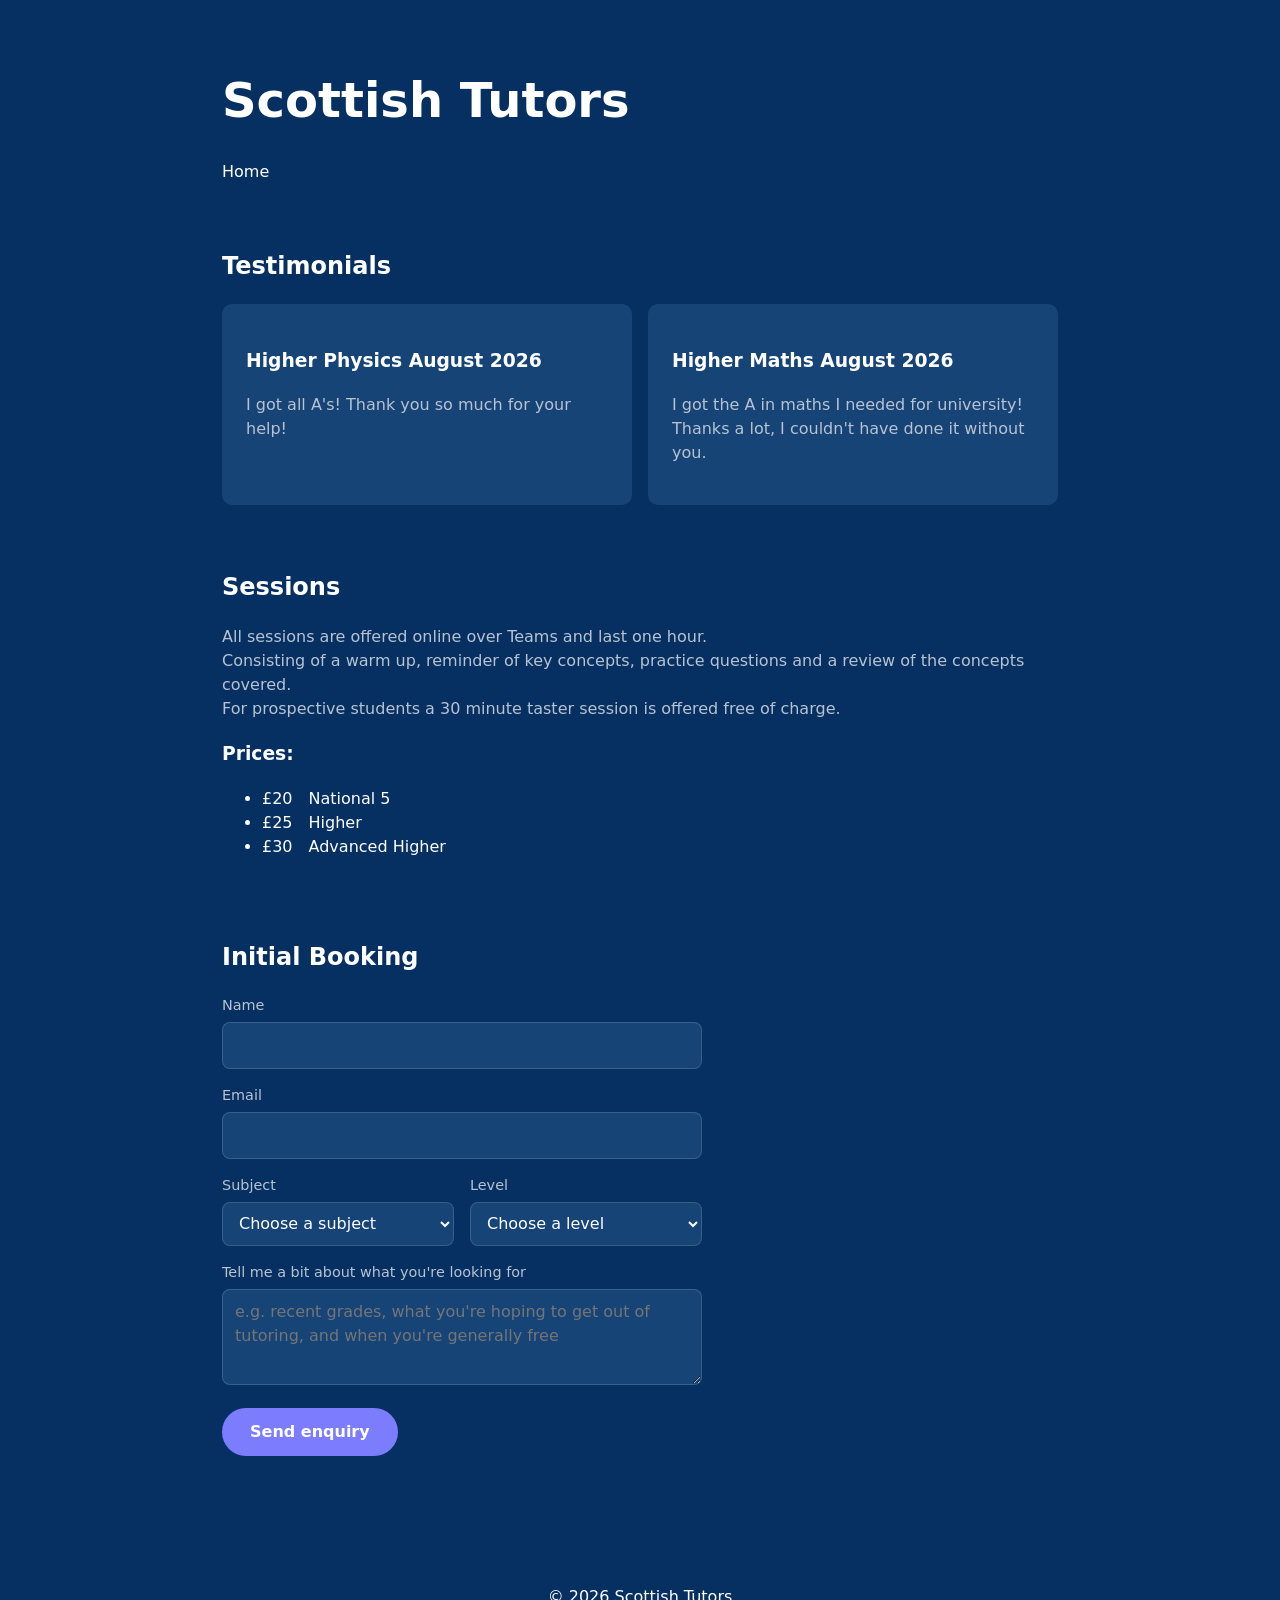
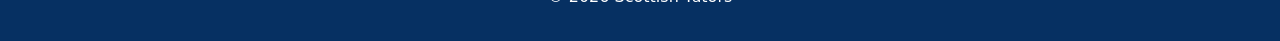
==== index.html @ 6d15107c "eds" ====
<!DOCTYPE html>
<html lang="en">
<head>
  <meta charset="UTF-8" />
  <title>Scottish Tutors</title>
  <meta name="viewport" content="width=device-width, initial-scale=1" />
  <link rel="stylesheet" href="style.css" />
  <link rel="icon" type="image/svg" href="logo.svg">
</head>

<body>

<header>
    <h1>Scottish Tutors</h1>

    <!--<img src="logo.svg" alt="logo"> -->
    <nav>
      <a href = "/index.html">Home</a>
      <!--
      <a href = "/revisionresources.html">Revision Resources</a>
      <a href="/maths.html">Maths</a>
      <a href="/countdown.html">Countdown</a>
      <a href="/workwithus.html">Work With Us</a>
      <a href="/login.html">Log In</a> -->
    </nav>
  </header>
<!--
<nav class="sidebar">
  <a href="#home">Algebra</a>
  <a href="#about">Trigonometry</a>
  <a href="#projects">Calculus</a>
  <a href="#contact">Geometry</a>
</nav>

  <section id="about">
    <h2>About Scottish Tutors</h2>
    <p>
      Scottish Tutors offers proffesional tutoring in Maths, Physics, Chemistry and Computing.<br>
      We support pupils from National 5 to Advanced Higher.
    </p>
  </section>

  <section>
    <h1>Our Tutors</h1>
    <h2>Drew</h2>
    <p>
      I am a computational physics student at the university of edinburgh interested in maths, science and programming.
      During my time at school I studied; Maths, Physics and Chemistry through to Advanced Higher. 
      I have been tutoring Maths and Physics for 3 years now and have helped
      a handful of students improve their confidence and their grades. 
      During lessons I aim to complete as many practice questions as possible. 
      The best way I find to prepare for exams is past paper questions. 
    </p>
  </section>
-->
  <section>
    <h2>Testimonials</h2>

    <div class="grid">
      <div class="card">
        <h3>Higher Physics August 2026</h3>
        <p>I got all A's! Thank you so much for your help!</p>
      </div>

      <div class="card">
        <h3>Higher Maths August 2026</h3>
        <p>I got the A in maths I needed for university! Thanks a lot, I couldn't have done it without you.</p>
      </div>
    </div>
  </section>

  <section>
    <h2>Sessions</h2>
    <p>All sessions are offered online over Teams and last one hour.  <br> 
      Consisting of a warm up, reminder of key concepts, 
      practice questions and a review of the concepts covered.<br>
    For prospective students a 30 minute taster session is offered free of charge.</p>
    <h3>Prices: </h3>
    <ul>
      <li>£20&emsp;National 5 </li>
      <li>£25&emsp;Higher</li>
      <li>£30&emsp;Advanced Higher </li>
    </ul>
  </section>

      <section id="contact">
    <h2>Initial Booking</h2>

<form
  id="booking-form"
  class="booking-form"
  action="https://formsubmit.co/contact@scottishtutors.co.uk"
  method="POST"> 
  <!-- FormSubmit settings: no page redirect, plain subject line -->
  <input type="hidden" name="_subject" value="New tutoring enquiry">
  <input type="hidden" name="_captcha" value="false">
  <input type="hidden" name="_template" value="table">

  <div>
    <label for="name">Name</label>
    <input type="text" id="name" name="Name" required>
  </div>
 
  <div>
    <label for="email">Email</label>
    <input type="email" id="email" name="Email" required>
  </div>
 
  <div class="field-row">
    <div>
      <label for="subject">Subject</label>
      <select id="subject" name="Subject" required>
        <option value="" disabled selected>Choose a subject</option>
        <option>Maths</option>
        <option>Physics</option>
        <option>Chemistry</option>
        <option>Computing</option>
        <option>Mechanics</option>
      </select>
    </div>
 
    <div>
      <label for="level">Level</label>
      <select id="level" name="Level" required>
        <option value="" disabled selected>Choose a level</option>
        <option>National 5</option>
        <option>Higher</option>
        <option>Advanced Higher</option>
      </select>
    </div>
  </div>
 
  <div>
    <label for="message">Tell me a bit about what you're looking for</label>
    <textarea
      id="message"
      name="Message"
      placeholder="e.g. recent grades, what you're hoping to get out of tutoring, and when you're generally free"
      required
    ></textarea>
  </div>
 
  <button type="submit" id="submit-btn">Send enquiry</button>
  <p class="form-status" id="form-status" role="status"></p>
</form>
 
    <!--
    <p>
      If you are interested in getting started with Scottish Tutors 
      send an email to contact@scottishtutors.co.uk including: <br>
      name, subject of study, recent grades, goals of tutoring and availability
    <br/>

    
    </p>
    <div id="calendar"></div>

    <input id="bookingTitle" placeholder="Name">
    <input id="bookingTitle" placeholder="E-mail">
    <input id="bookingDate" type="date">
    <input id="bookingTime" type="time">

    <button id="addBooking">Confirm</button>

    <div id="bookings"></div>
  -->
  </section>

  <footer>
    © 2026 Scottish Tutors
  </footer>

</body>
</html>

<script src="booking-form.js"></script>
---- style.css ----
:root {
  --bg: #063062;
  --fg: #ffffff;
  --muted: #b8c2d0;
  --card: #164477;
  --accent: #7c7cff;
}

* {
  box-sizing: border-box;
}

body {
  margin: 0;
  font-family: system-ui, sans-serif;
  background: var(--bg);
  color: var(--fg);
  line-height: 1.5;
}

a {
  color: inherit;
  text-decoration: none;
}

header,
section,
footer {
  max-width: 900px;
    margin: auto;
  padding: 2rem;
}

header {
  padding-top: 4rem;
  color: var(--fg);
}

h1 {
  margin: 0;
  font-size: 3rem;
}

h2 {
  margin-top: 0;
}

p {
  color: var(--muted);
}

nav {
  display: flex;
  gap: 1.5rem;
  margin-top: 1.5rem;
}

nav a:hover {
  color: var(--accent);
}


.grid {
  display: grid;
  grid-template-columns: repeat(auto-fit, minmax(250px, 1fr));
  gap: 1rem;
}

.card {
  background: var(--card);
  padding: 1.5rem;
  border-radius: 10px;
}

footer {
  text-align: center;
}

.numbers .grid {
  grid-template-columns: repeat(auto-fit, minmax(100px, 1fr));
}

.numbers .card {
  width: 100px;
  aspect-ratio: 1/1;
  padding: 1rem;
}

.goalnumber .card {
  width: 200px;
  padding: 1rem;
}

.goalnumber .grid {
  grid-template-columns: repeat(auto-fit, minmax(200px, 1fr));
}

img {
  margin-left: auto;
  width: 100px;
}

.sidebar {
  position: fixed;
  left: 0;
  top: 0;
  width: 180px;
  height: 100vh;
  padding: 2rem 1rem;
  background: #164477;
  display: flex;
  flex-direction: column;
  gap: 1rem;
}

.booking-form {
    display: grid;
    gap: 1rem;
    max-width: 480px;
  }
 
  .booking-form label {
    display: block;
    margin-bottom: 0.35rem;
    font-size: 0.9rem;
    color: var(--muted);
  }
 
  .booking-form input,
  .booking-form select,
  .booking-form textarea {
    width: 100%;
    padding: 0.65rem 0.75rem;
    border-radius: 8px;
    border: 1px solid rgba(255, 255, 255, 0.15);
    background: var(--card);
    color: var(--fg);
    font: inherit;
  }
 
  .booking-form textarea {
    min-height: 6rem;
    resize: vertical;
  }
 
  .booking-form input:focus,
  .booking-form select:focus,
  .booking-form textarea:focus {
    outline: 2px solid var(--accent);
    outline-offset: 1px;
  }
 
  /* Subject + level side by side, stacking on narrow screens */
  .field-row {
    display: grid;
    grid-template-columns: 1fr 1fr;
    gap: 1rem;
  }
 
  @media (max-width: 420px) {
    .field-row {
      grid-template-columns: 1fr;
    }
  }
 
  .booking-form button {
    justify-self: start;
    padding: 0.75rem 1.75rem;
    border: none;
    border-radius: 999px;
    background: var(--accent);
    color: var(--fg);
    font: inherit;
    font-weight: 600;
    cursor: pointer;
  }
 
  .booking-form button:hover {
    filter: brightness(1.1);
  }
 
  .booking-form button:disabled {
    opacity: 0.6;
    cursor: wait;
  }
 
  .form-status {
    min-height: 1.4em;
    font-size: 0.9rem;
  }
 
  .form-status.error { color: #ff9b9b; }
  .form-status.ok { color: #9bffb0; }
 
  /* Honeypot field — hidden from real people, catches basic spam bots */
  .hp-field {
    position: absolute;
    left: -9999px;
    width: 1px;
    height: 1px;
    overflow: hidden;
  }
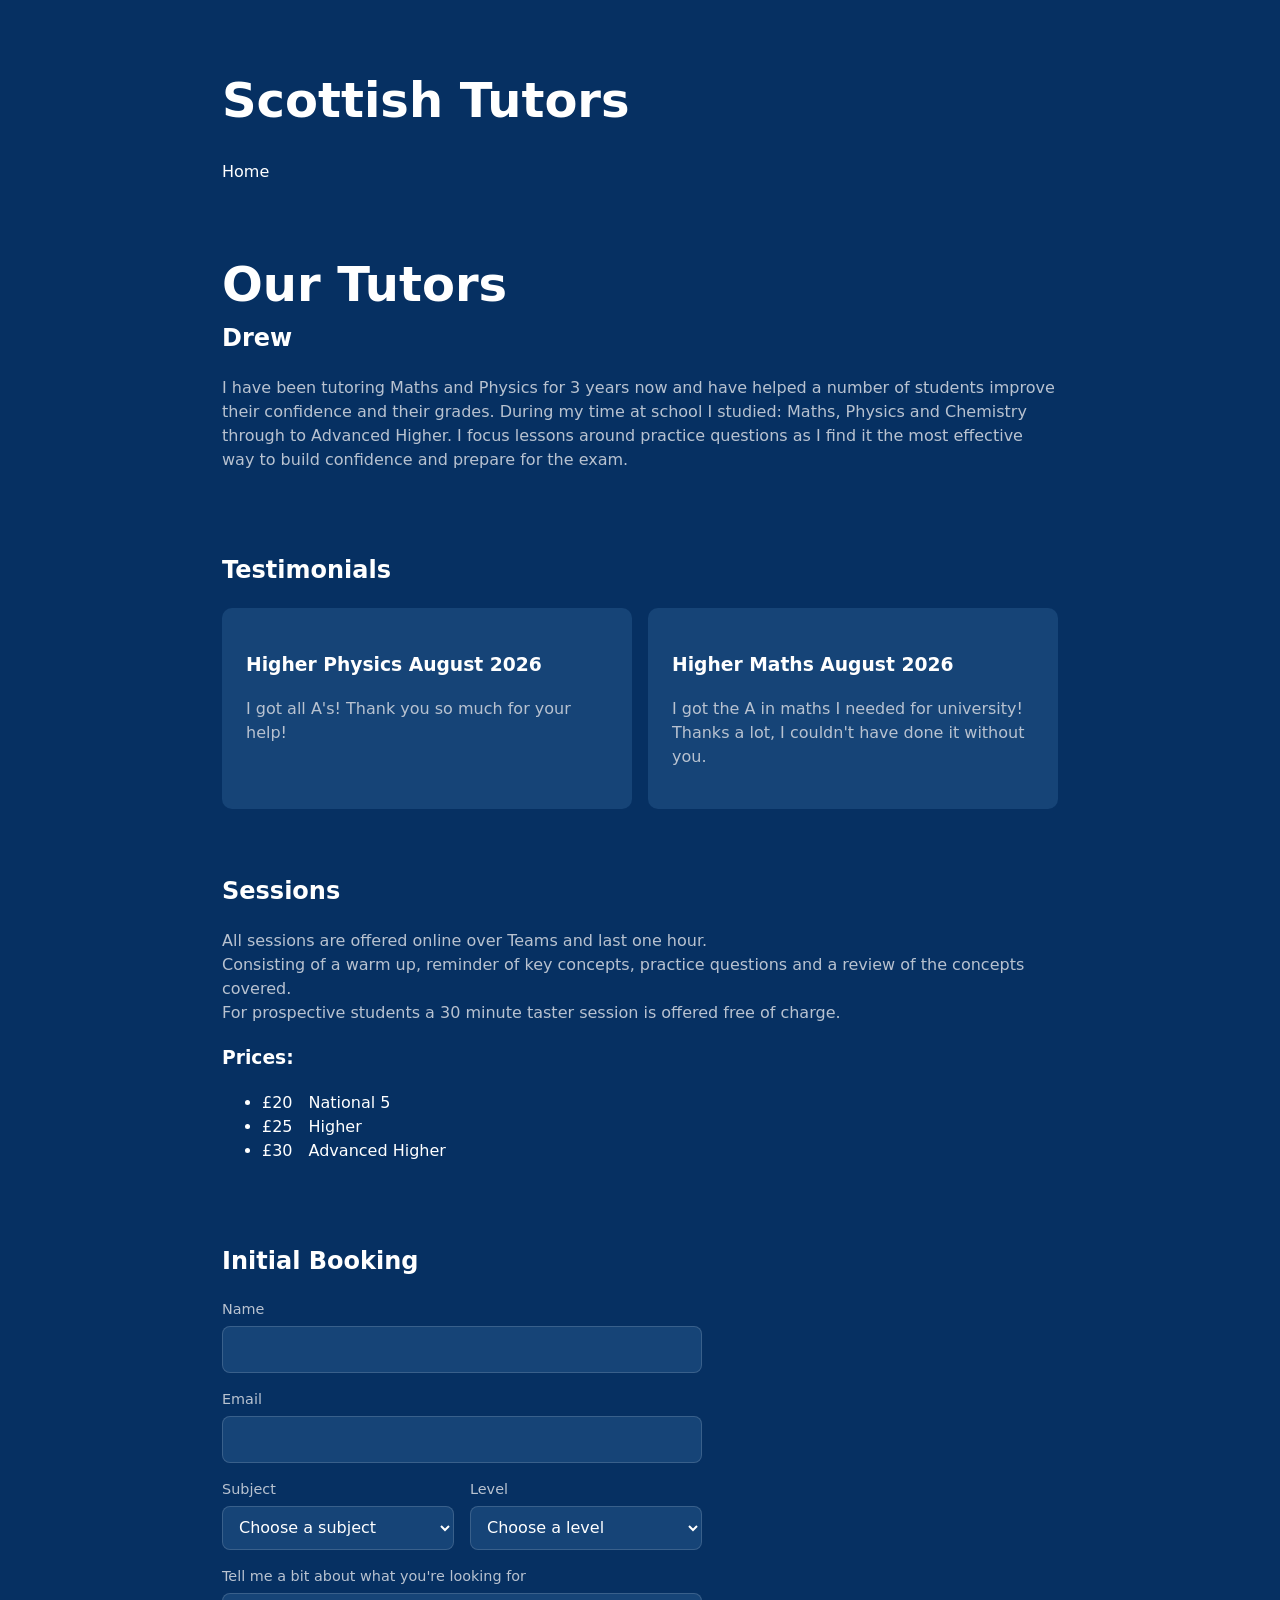
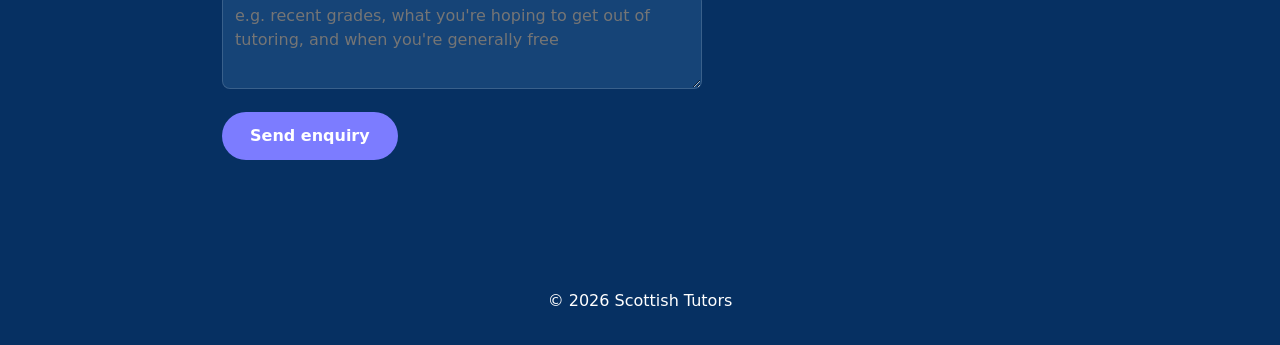
==== commit 05b4f8b6: "eds" ====
--- a/index.html
+++ b/index.html
@@ -39,20 +39,19 @@
       We support pupils from National 5 to Advanced Higher.
     </p>
   </section>
-
+-->
   <section>
     <h1>Our Tutors</h1>
     <h2>Drew</h2>
     <p>
-      I am a computational physics student at the university of edinburgh interested in maths, science and programming.
-      During my time at school I studied; Maths, Physics and Chemistry through to Advanced Higher. 
       I have been tutoring Maths and Physics for 3 years now and have helped
-      a handful of students improve their confidence and their grades. 
-      During lessons I aim to complete as many practice questions as possible. 
-      The best way I find to prepare for exams is past paper questions. 
+      a number of students improve their confidence and their grades. 
+      During my time at school I studied: Maths, Physics and Chemistry through to Advanced Higher. 
+      I focus lessons around practice questions as I find it
+     the most effective way to build confidence and prepare for the exam.
     </p>
   </section>
--->
+
   <section>
     <h2>Testimonials</h2>
 
@@ -89,12 +88,10 @@
 <form
   id="booking-form"
   class="booking-form"
-  action="https://formsubmit.co/contact@scottishtutors.co.uk"
+  action="https://formspree.io/f/mbglkvok"
   method="POST"> 
   <!-- FormSubmit settings: no page redirect, plain subject line -->
   <input type="hidden" name="_subject" value="New tutoring enquiry">
-  <input type="hidden" name="_captcha" value="false">
-  <input type="hidden" name="_template" value="table">
 
   <div>
     <label for="name">Name</label>
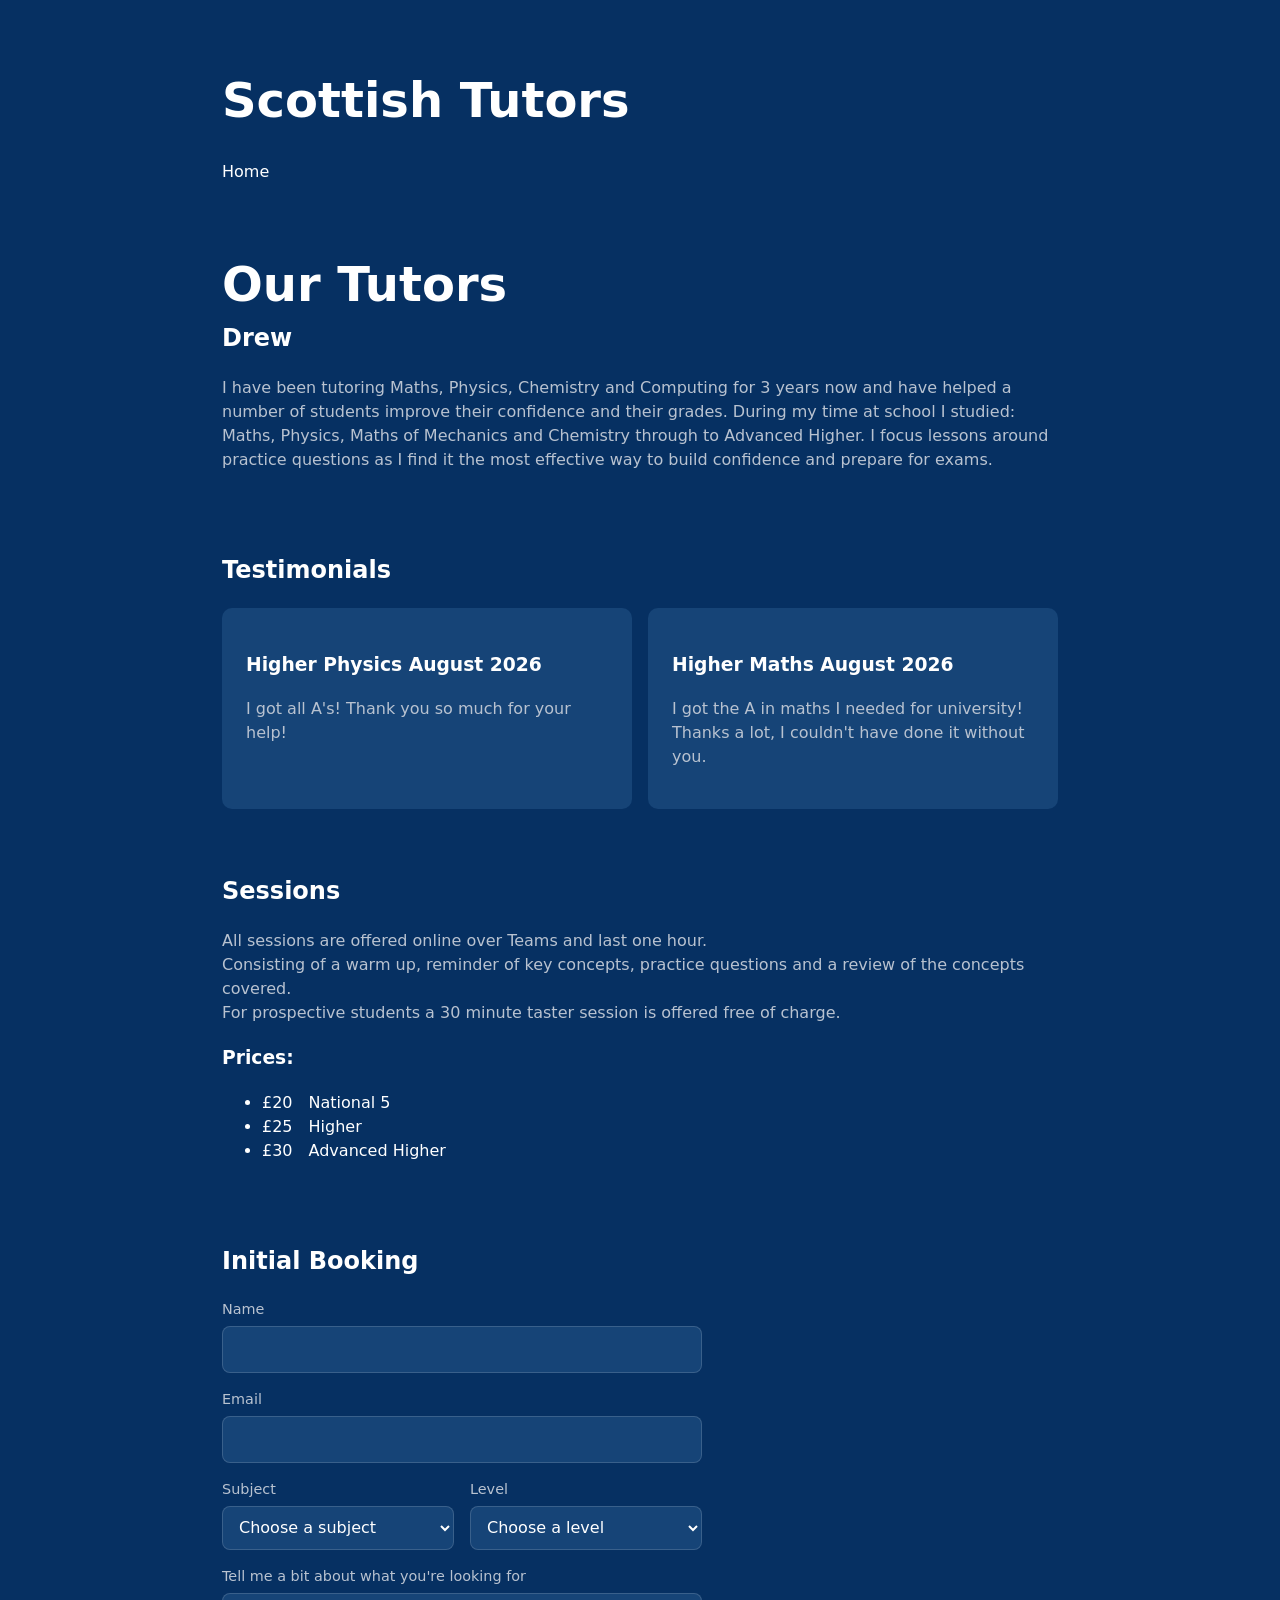
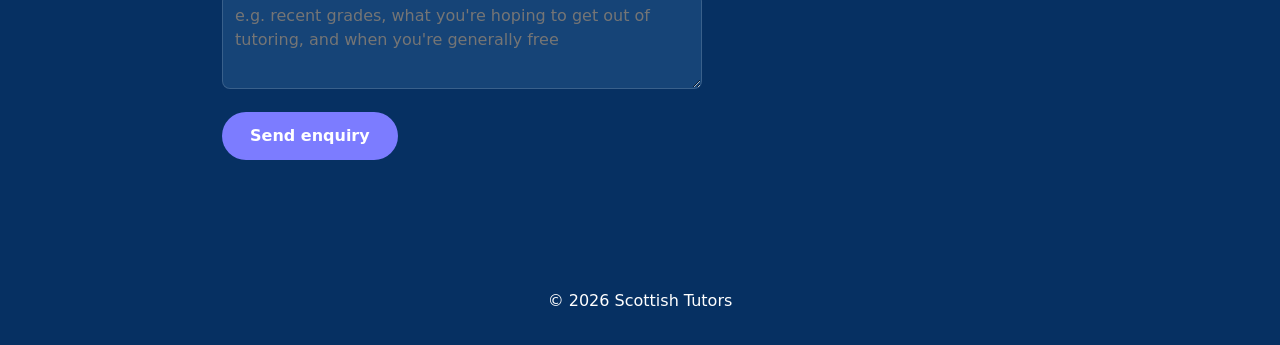
==== commit dfdb34ac: "eds" ====
--- a/index.html
+++ b/index.html
@@ -44,11 +44,11 @@
     <h1>Our Tutors</h1>
     <h2>Drew</h2>
     <p>
-      I have been tutoring Maths and Physics for 3 years now and have helped
+      I have been tutoring Maths, Physics, Chemistry and Computing for 3 years now and have helped
       a number of students improve their confidence and their grades. 
-      During my time at school I studied: Maths, Physics and Chemistry through to Advanced Higher. 
+      During my time at school I studied: Maths, Physics, Maths of Mechanics and Chemistry through to Advanced Higher. 
       I focus lessons around practice questions as I find it
-     the most effective way to build confidence and prepare for the exam.
+     the most effective way to build confidence and prepare for exams.
     </p>
   </section>
 
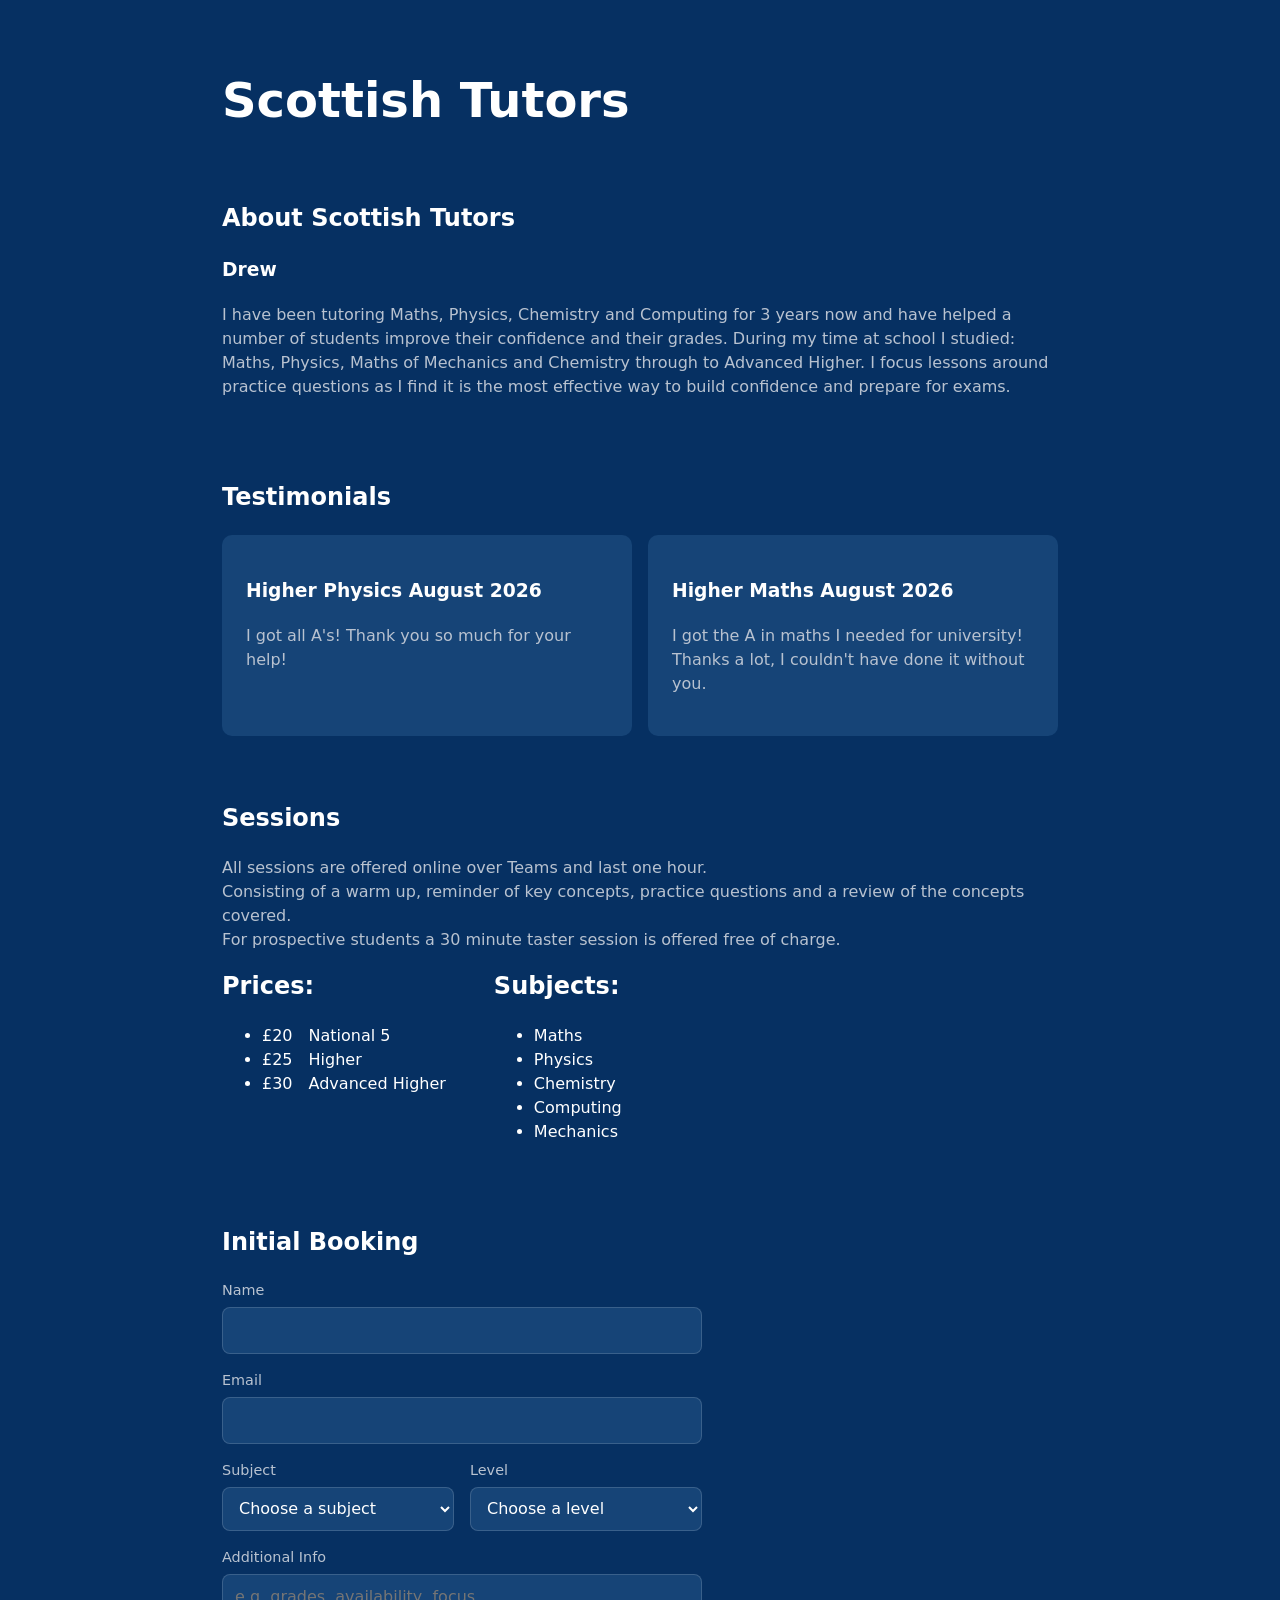
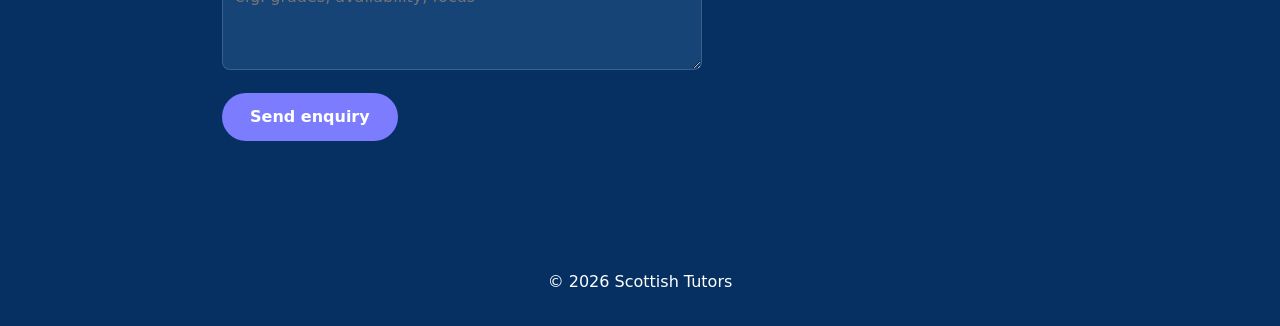
==== commit d2cf5835: "formatting and content" ====
--- a/index.html
+++ b/index.html
@@ -2,8 +2,9 @@
 <html lang="en">
 <head>
   <meta charset="UTF-8" />
-  <title>Scottish Tutors</title>
+  <title>Scottish Tutors | Online Maths, Physics, Chemistry & Computing Tutor</title>
   <meta name="viewport" content="width=device-width, initial-scale=1" />
+  <meta name="description" content="Online tutoring for National 5, Higher & Advanced Higher — Maths, Physics, Chemistry, Computing. 1-on-1 lessons over Teams from £20/hour. Free 30-min taster session.">
   <link rel="stylesheet" href="style.css" />
   <link rel="icon" type="image/svg" href="logo.svg">
 </head>
@@ -13,11 +14,12 @@
 <header>
     <h1>Scottish Tutors</h1>
 
-    <!--<img src="logo.svg" alt="logo"> -->
+    <!--<img src="logo.svg" alt="logo"> 
     <nav>
       <a href = "/index.html">Home</a>
-      <!--
+     
       <a href = "/revisionresources.html">Revision Resources</a>
+
       <a href="/maths.html">Maths</a>
       <a href="/countdown.html">Countdown</a>
       <a href="/workwithus.html">Work With Us</a>
@@ -41,13 +43,13 @@
   </section>
 -->
   <section>
-    <h1>Our Tutors</h1>
-    <h2>Drew</h2>
+    <h2>About Scottish Tutors</h2>
+    <h3>Drew</h3>
     <p>
       I have been tutoring Maths, Physics, Chemistry and Computing for 3 years now and have helped
       a number of students improve their confidence and their grades. 
       During my time at school I studied: Maths, Physics, Maths of Mechanics and Chemistry through to Advanced Higher. 
-      I focus lessons around practice questions as I find it
+      I focus lessons around practice questions as I find it is
      the most effective way to build confidence and prepare for exams.
     </p>
   </section>
@@ -74,12 +76,26 @@
       Consisting of a warm up, reminder of key concepts, 
       practice questions and a review of the concepts covered.<br>
     For prospective students a 30 minute taster session is offered free of charge.</p>
-    <h3>Prices: </h3>
-    <ul>
-      <li>£20&emsp;National 5 </li>
-      <li>£25&emsp;Higher</li>
-      <li>£30&emsp;Advanced Higher </li>
-    </ul>
+      <div class="pricing-subjects">
+      <div>
+        <h2>Prices:</h2>
+        <ul>
+          <li>£20&emsp;National 5</li>
+          <li>£25&emsp;Higher</li>
+          <li>£30&emsp;Advanced Higher</li>
+        </ul>
+      </div>
+      <div>
+        <h2>Subjects:</h2>
+        <ul>
+          <li>Maths</li>
+          <li>Physics</li>
+          <li>Chemistry</li>
+          <li>Computing</li>
+          <li>Mechanics</li>
+        </ul>
+      </div>
+    </div>
   </section>
 
       <section id="contact">
@@ -128,12 +144,11 @@
   </div>
  
   <div>
-    <label for="message">Tell me a bit about what you're looking for</label>
+    <label for="message">Additional Info</label>
     <textarea
       id="message"
       name="Message"
-      placeholder="e.g. recent grades, what you're hoping to get out of tutoring, and when you're generally free"
-      required
+      placeholder="e.g. grades, availability, focus"
     ></textarea>
   </div>
  
--- a/style.css
+++ b/style.css
@@ -178,6 +178,12 @@
   .booking-form button:hover {
     filter: brightness(1.1);
   }
+
+  .pricing-subjects {
+  display: flex;
+  gap: 3rem;
+  flex-wrap: wrap;
+}
  
   .booking-form button:disabled {
     opacity: 0.6;
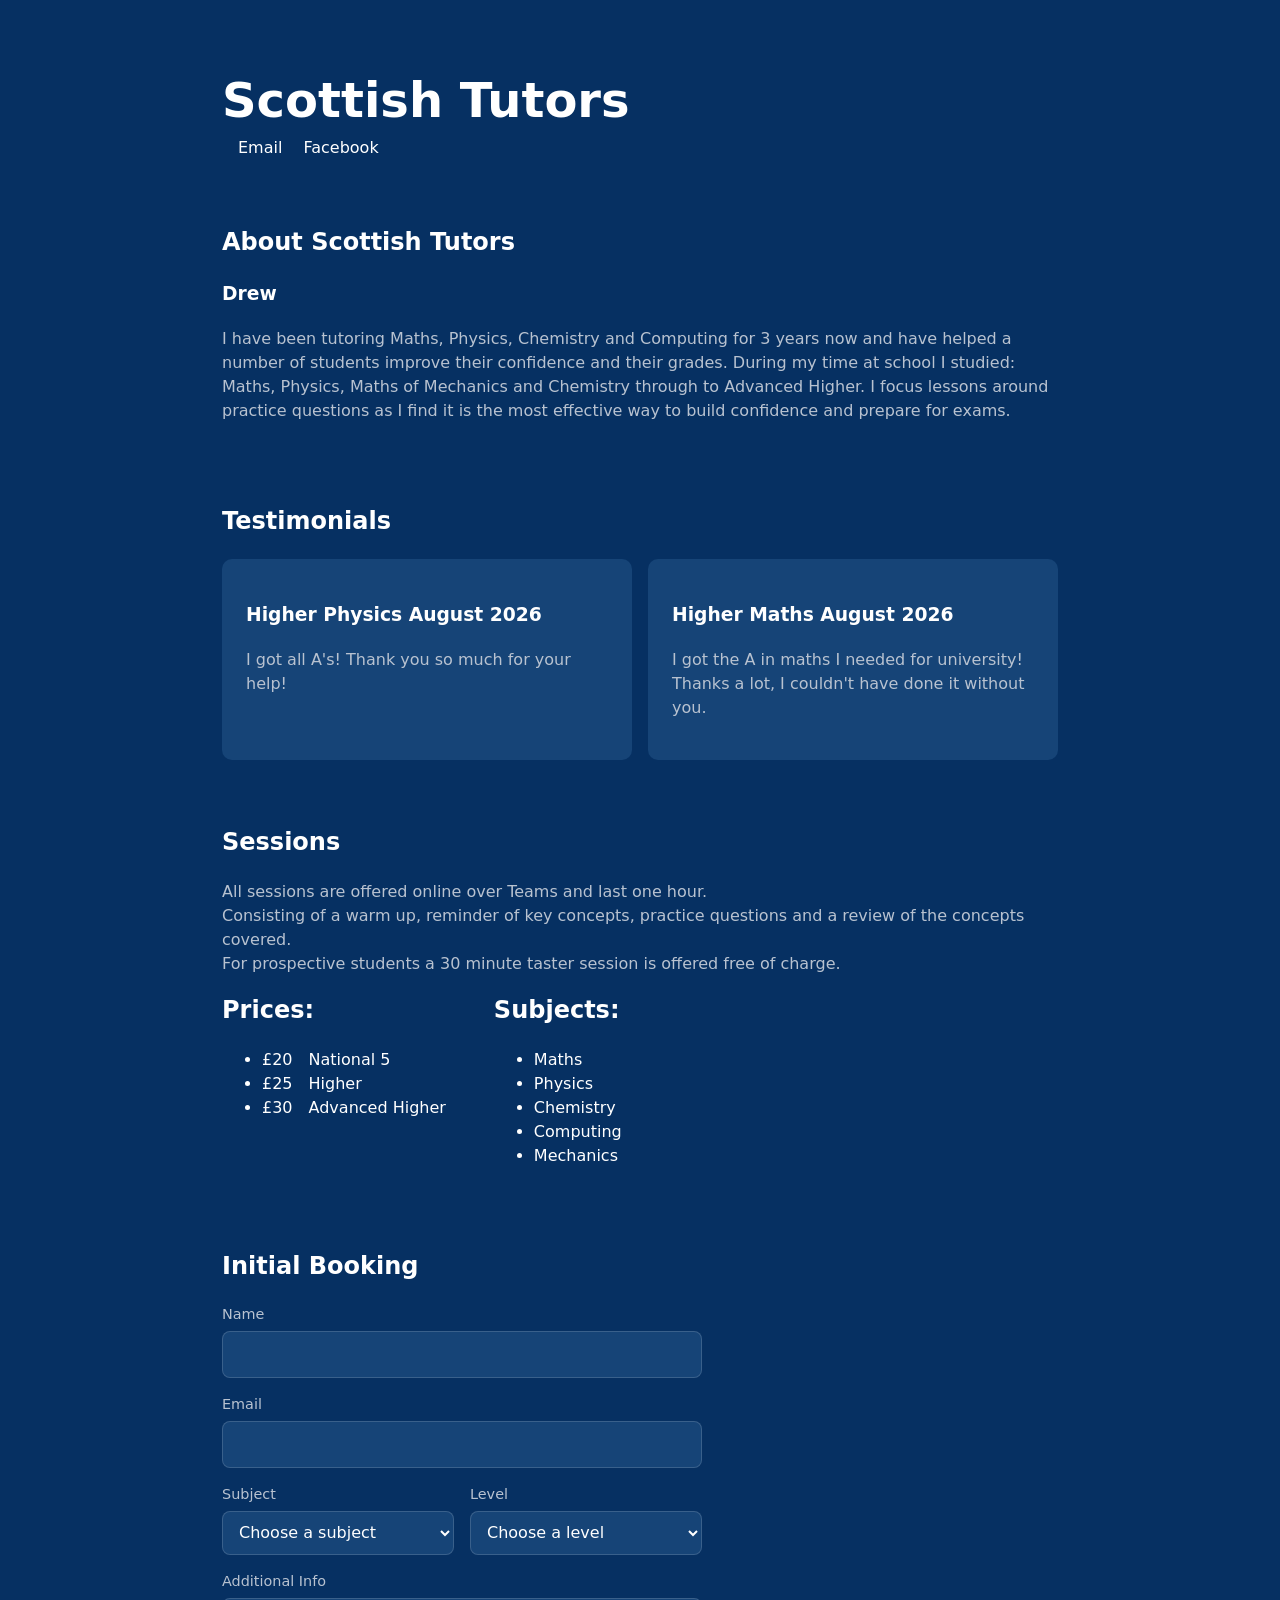
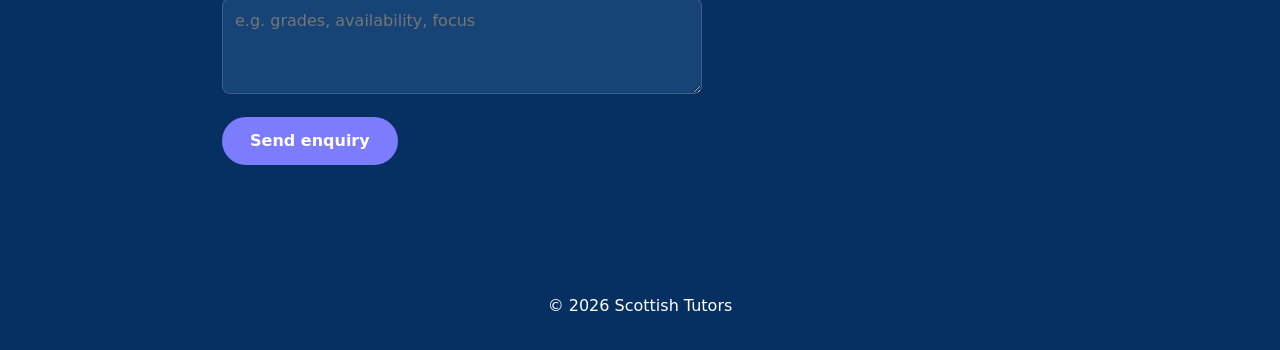
==== commit 1bd8d760: "edits add facebook and email" ====
--- a/index.html
+++ b/index.html
@@ -13,6 +13,10 @@
 
 <header>
     <h1>Scottish Tutors</h1>
+<div class="contact-links">
+      <a href="mailto:contact@scottishtutors.co.uk">Email</a>
+      <a href="https://www.facebook.com/profile.php?id=61594641330869" target="_blank" rel="noopener">Facebook</a>
+    </div>
 
     <!--<img src="logo.svg" alt="logo"> 
     <nav>
@@ -23,8 +27,8 @@
       <a href="/maths.html">Maths</a>
       <a href="/countdown.html">Countdown</a>
       <a href="/workwithus.html">Work With Us</a>
-      <a href="/login.html">Log In</a> -->
-    </nav>
+      <a href="/login.html">Log In</a> 
+    </nav>-->
   </header>
 <!--
 <nav class="sidebar">
--- a/style.css
+++ b/style.css
@@ -59,6 +59,9 @@
   color: var(--accent);
 }
 
+.contact-links a {
+  margin-left: 1rem;
+}
 
 .grid {
   display: grid;
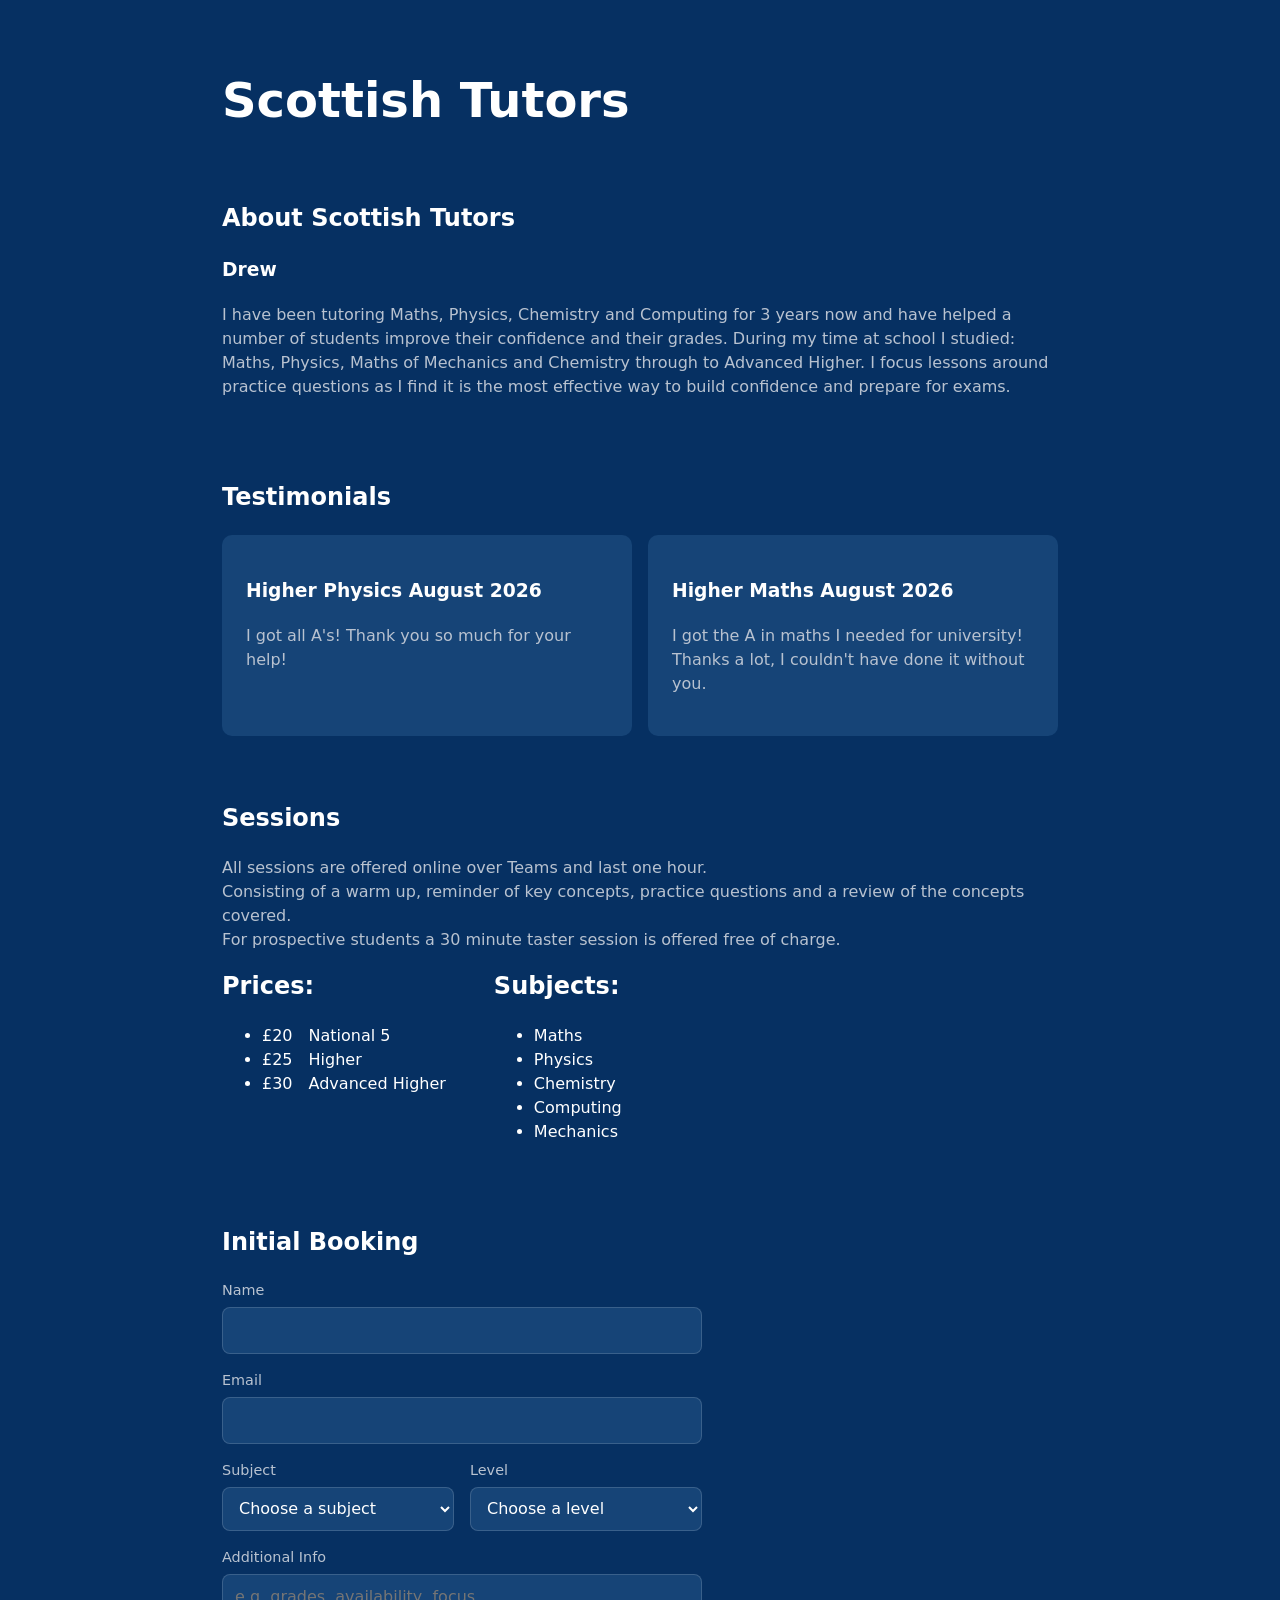
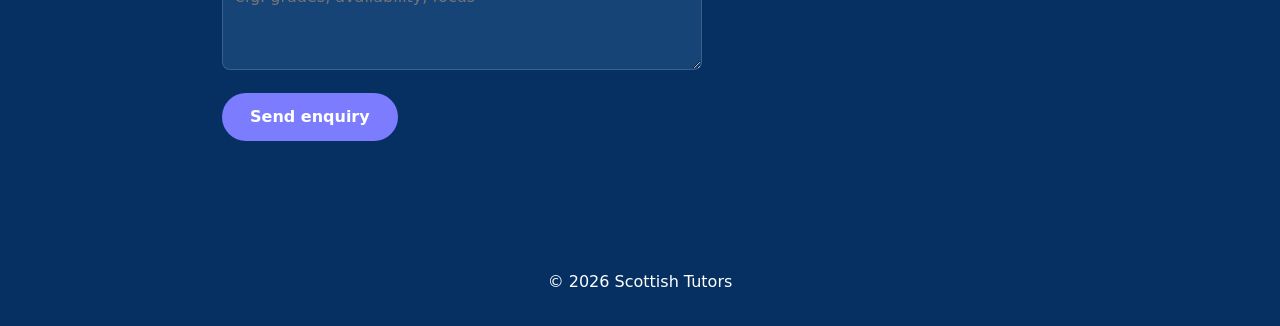
==== commit 6b03821d: "removed links" ====
--- a/index.html
+++ b/index.html
@@ -13,12 +13,13 @@
 
 <header>
     <h1>Scottish Tutors</h1>
+    <!--
 <div class="contact-links">
       <a href="mailto:contact@scottishtutors.co.uk">Email</a>
       <a href="https://www.facebook.com/profile.php?id=61594641330869" target="_blank" rel="noopener">Facebook</a>
     </div>
 
-    <!--<img src="logo.svg" alt="logo"> 
+    <img src="logo.svg" alt="logo"> 
     <nav>
       <a href = "/index.html">Home</a>
      
